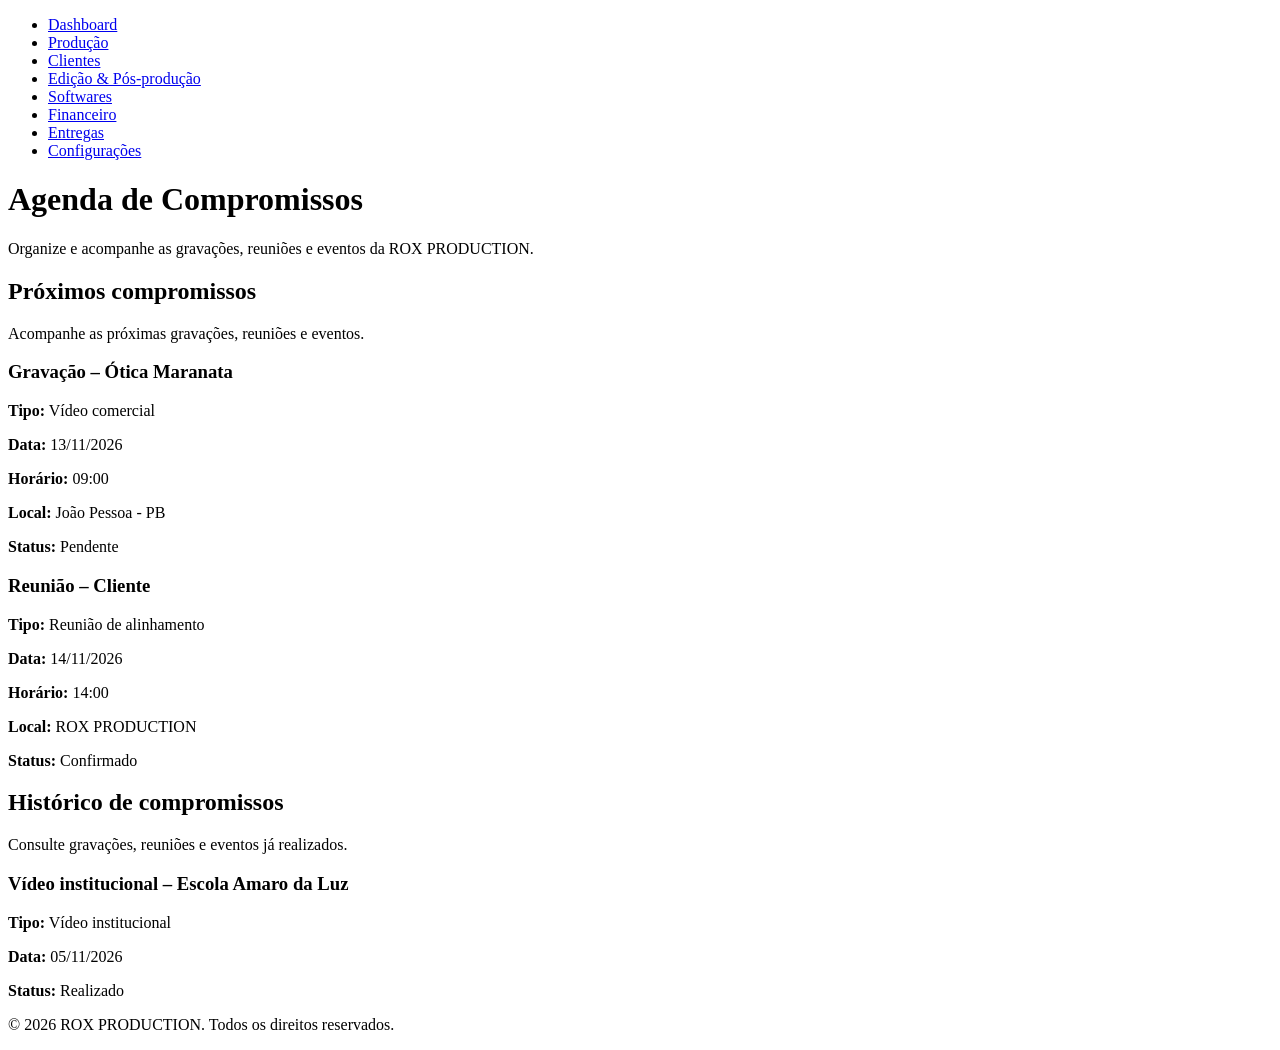
==== HTML/agenda.html @ d0c41b68 "Finaliza pagina de agenda" ====
<!DOCTYPE html>
<html lang="pt-br">

<head>
    <meta charset="UTF-8">
    <meta name="viewport" content="width=device-width, initial-scale=1.0">
    <title>Agenda | ROX PRODUCTION</title>

</head>

<body>
    <div class="sidebar">

        <nav>
            <ul>
                <li><a href="index.html">Dashboard</a></li>
                <li><a href="producao.html">Produção</a></li>
                <li><a href="clientes.html">Clientes</a></li>
                <li><a href="edicao.html">Edição & Pós-produção</a></li>
                <li><a href="softwares.html">Softwares</a></li>
                <li><a href="financeiro.html">Financeiro</a></li>
                <li><a href="entregas.html">Entregas</a></li>
                <li><a href="configuracoes.html">Configurações</a></li>

            </ul>
        </nav>
    </div>

    <header>

        <h1>Agenda de Compromissos</h1>
        <p>Organize e acompanhe as gravações, reuniões e eventos da ROX PRODUCTION.</p>

    </header>

    <main>



        <section>

            <h2>Próximos compromissos</h2>
            <p>Acompanhe as próximas gravações, reuniões e eventos.</p>

            <article>

                <h3>Gravação – Ótica Maranata</h3>
                <p><strong>Tipo:</strong> Vídeo comercial</p>
                <p><strong>Data:</strong> <time datetime="2026-11-13">13/11/2026</time></p>
                <p><strong>Horário:</strong> 09:00</p>
                <p><strong>Local:</strong> João Pessoa - PB</p>
                <p><strong>Status:</strong> Pendente</p>

            </article>

            <article>

                <h3>Reunião – Cliente</h3>
                <p><strong>Tipo:</strong> Reunião de alinhamento</p>
                <p><strong>Data:</strong> <time datetime="2026-11-14">14/11/2026</time></p>
                <p><strong>Horário:</strong> 14:00</p>
                <p><strong>Local:</strong> ROX PRODUCTION</p>
                <p><strong>Status:</strong> Confirmado</p>

            </article>


        </section>

        <section>

            <h2>Histórico de compromissos</h2>
            <p>Consulte gravações, reuniões e eventos já realizados.</p>

            <article>

                <h3>Vídeo institucional – Escola Amaro da Luz</h3>
                <p><strong>Tipo:</strong> Vídeo institucional</p>
                <p><strong>Data:</strong> <time datetime="2026-11-05">05/11/2026</time></p>
                <p><strong>Status:</strong> Realizado</p>
                
            </article>

        </section>

    </main>

    <footer>
        <p>© 2026 ROX PRODUCTION. Todos os direitos reservados.</p>
    </footer>


</body>

</html>
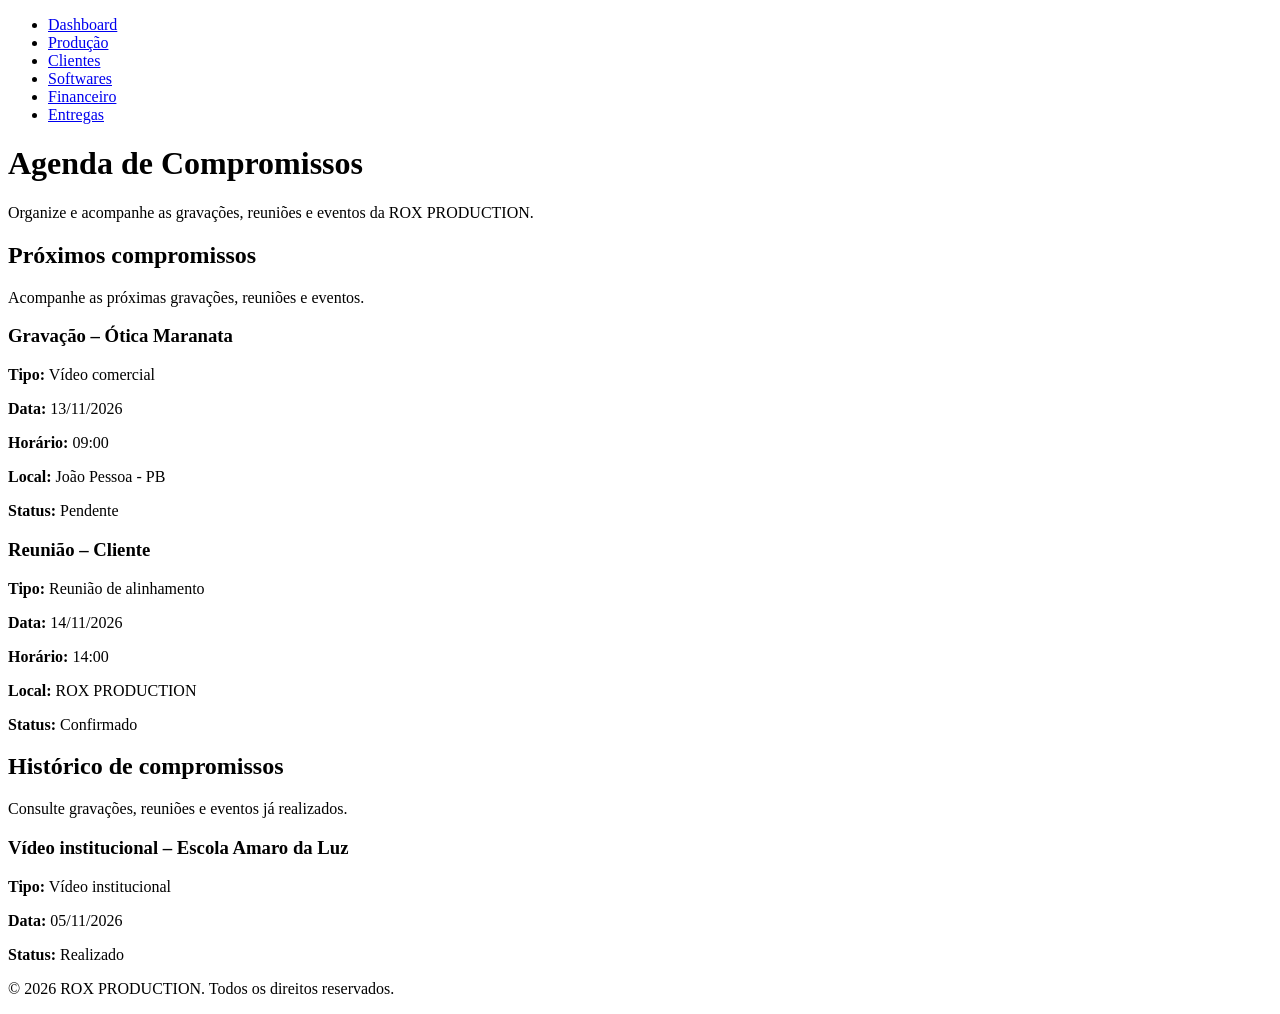
==== commit 9391abe8: "Finaliza estrutura HTML do projeto" ====
--- a/HTML/agenda.html
+++ b/HTML/agenda.html
@@ -16,11 +16,10 @@
                 <li><a href="index.html">Dashboard</a></li>
                 <li><a href="producao.html">Produção</a></li>
                 <li><a href="clientes.html">Clientes</a></li>
-                <li><a href="edicao.html">Edição & Pós-produção</a></li>
                 <li><a href="softwares.html">Softwares</a></li>
                 <li><a href="financeiro.html">Financeiro</a></li>
                 <li><a href="entregas.html">Entregas</a></li>
-                <li><a href="configuracoes.html">Configurações</a></li>
+
 
             </ul>
         </nav>
@@ -47,7 +46,7 @@
                 <h3>Gravação – Ótica Maranata</h3>
                 <p><strong>Tipo:</strong> Vídeo comercial</p>
                 <p><strong>Data:</strong> <time datetime="2026-11-13">13/11/2026</time></p>
-                <p><strong>Horário:</strong> 09:00</p>
+                <p><strong>Horário:</strong> <time datetime="09:00">09:00</time></p>
                 <p><strong>Local:</strong> João Pessoa - PB</p>
                 <p><strong>Status:</strong> Pendente</p>
 
@@ -58,7 +57,7 @@
                 <h3>Reunião – Cliente</h3>
                 <p><strong>Tipo:</strong> Reunião de alinhamento</p>
                 <p><strong>Data:</strong> <time datetime="2026-11-14">14/11/2026</time></p>
-                <p><strong>Horário:</strong> 14:00</p>
+                <p><strong>Horário:</strong> <time datetime="14:00">14:00</time></p>
                 <p><strong>Local:</strong> ROX PRODUCTION</p>
                 <p><strong>Status:</strong> Confirmado</p>
 
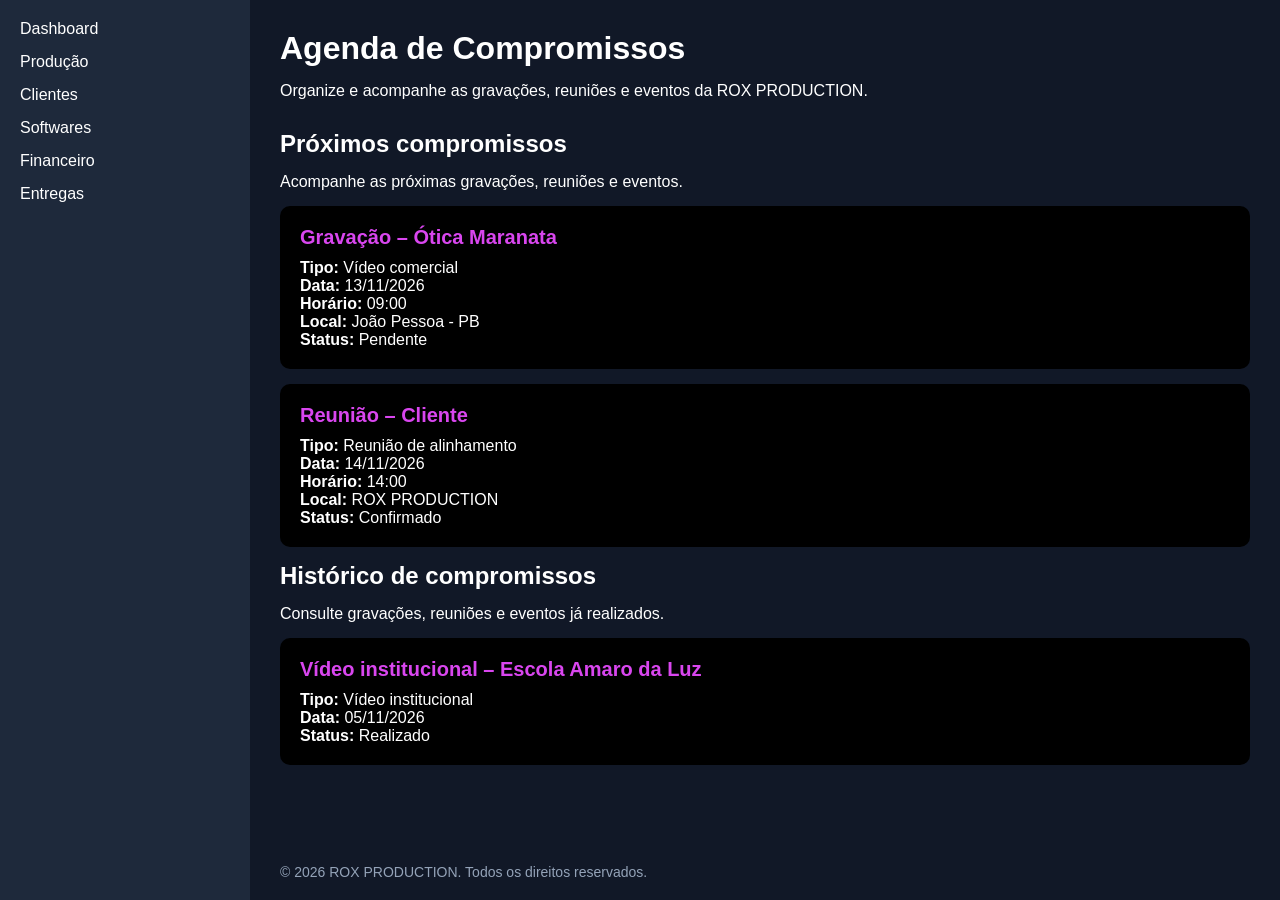
==== commit c0a3efd4: "Finaliza estrutura e estilização do ROX PRODUCTION" ====
--- a/HTML/agenda.html
+++ b/HTML/agenda.html
@@ -5,6 +5,7 @@
     <meta charset="UTF-8">
     <meta name="viewport" content="width=device-width, initial-scale=1.0">
     <title>Agenda | ROX PRODUCTION</title>
+    <link rel="stylesheet" href="../CSS/agenda.css">
 
 </head>
 
@@ -34,14 +35,12 @@
 
     <main>
 
-
-
         <section>
 
             <h2>Próximos compromissos</h2>
             <p>Acompanhe as próximas gravações, reuniões e eventos.</p>
 
-            <article>
+            <article class="card-compromisso">
 
                 <h3>Gravação – Ótica Maranata</h3>
                 <p><strong>Tipo:</strong> Vídeo comercial</p>
@@ -52,7 +51,7 @@
 
             </article>
 
-            <article>
+            <article class="card-compromisso">
 
                 <h3>Reunião – Cliente</h3>
                 <p><strong>Tipo:</strong> Reunião de alinhamento</p>
@@ -71,13 +70,13 @@
             <h2>Histórico de compromissos</h2>
             <p>Consulte gravações, reuniões e eventos já realizados.</p>
 
-            <article>
+            <article class="card-historico">
 
                 <h3>Vídeo institucional – Escola Amaro da Luz</h3>
                 <p><strong>Tipo:</strong> Vídeo institucional</p>
                 <p><strong>Data:</strong> <time datetime="2026-11-05">05/11/2026</time></p>
                 <p><strong>Status:</strong> Realizado</p>
-                
+
             </article>
 
         </section>
@@ -85,9 +84,10 @@
     </main>
 
     <footer>
+        
         <p>© 2026 ROX PRODUCTION. Todos os direitos reservados.</p>
+
     </footer>
-
 
 </body>
 
--- a/CSS/agenda.css
+++ b/CSS/agenda.css
@@ -0,0 +1,101 @@
+* {
+    margin: 0;
+    padding: 0;
+    box-sizing: border-box;
+}
+
+body {
+    font-family: Arial, sans-serif;
+    background-color: #111827;
+    color: #ffffff;
+    display: grid;
+    grid-template-columns: 250px 1fr;
+    grid-template-rows: auto 1fr auto;
+    min-height: 100vh;
+}
+
+.sidebar {
+    width: 250px;
+    min-height: 100vh;
+    background-color: #1e293b;
+    padding: 20px;
+    grid-column: 1;
+    grid-row: 1 / 4;
+}
+
+nav ul {
+    list-style: none;
+}
+
+nav li {
+    margin-bottom: 15px;
+}
+
+nav a {
+    color: #ffffff;
+    text-decoration: none;
+}
+
+nav a:hover {
+    color: #d946ef;
+}
+
+main {
+
+    grid-column: 2;
+    grid-row: 2;
+    padding: 30px;
+}
+
+.card-compromisso {
+    background-color: #000000;
+    padding: 20px;
+    border-radius: 10px;
+    margin-bottom: 15px;
+}
+
+.card-compromisso h3 {
+    color: #d946ef;
+    font-size: 20px;
+    margin-bottom: 10px;
+}
+
+.card-historico {
+    background-color: #000000;
+    padding: 20px;
+    border-radius: 10px;
+    margin-bottom: 15px;
+}
+
+.card-historico h3 {
+    color: #d946ef;
+    font-size: 20px;
+    margin-bottom: 10px;
+}
+
+footer {
+    grid-column: 2;
+    grid-row: 3;
+    padding: 20px 30px;
+    color: #94a3b8;
+    font-size: 14px;
+}
+
+header {
+    grid-column: 2;
+    grid-row: 1;
+    padding: 30px 30px 0;
+    margin-bottom: 0;
+}
+
+header h1 {
+    margin-bottom: 15px;
+}
+
+section h2 {
+    margin-bottom: 15px;
+}
+
+section > p {
+    margin-bottom: 15px;
+}
